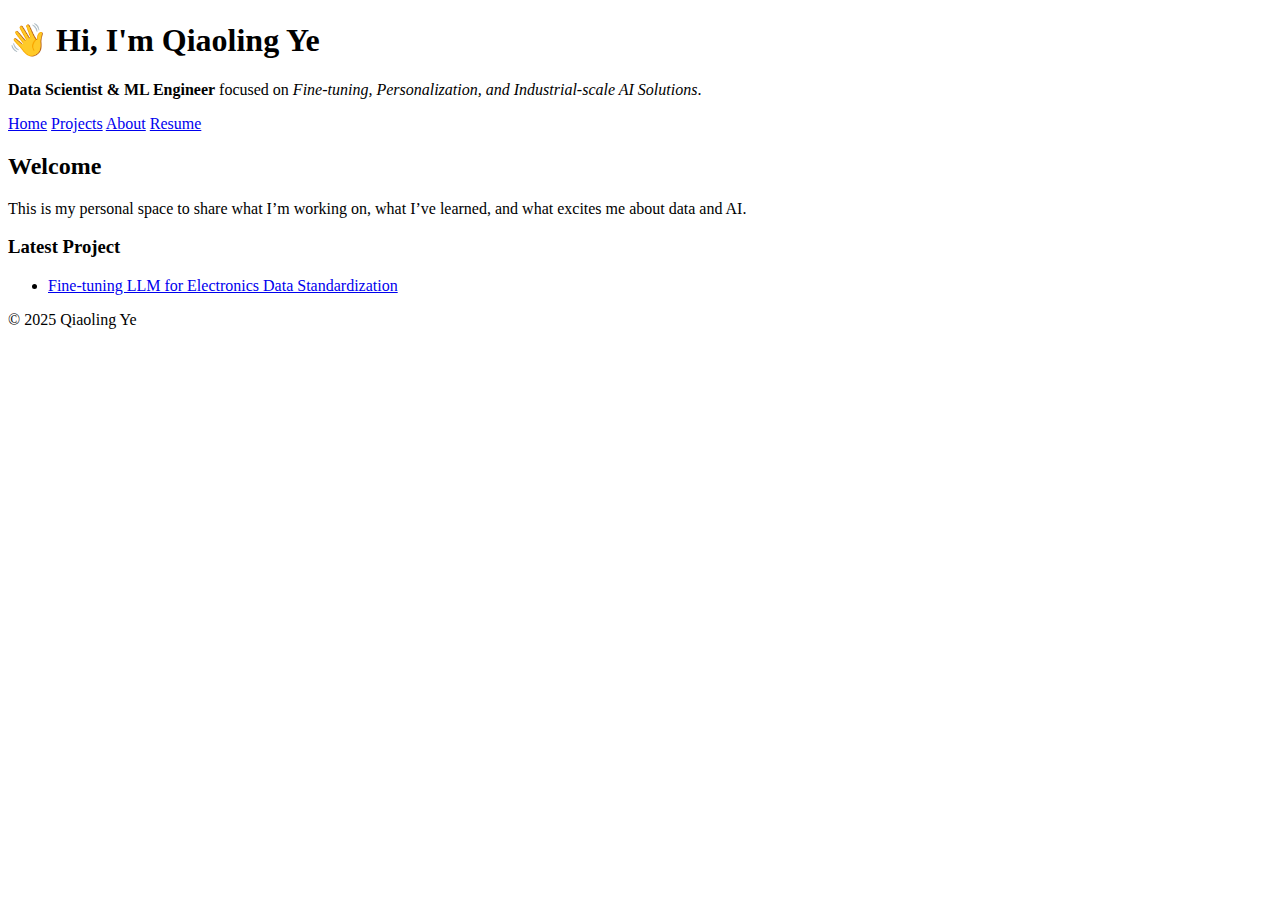
==== index.html @ c225ec63 "update style" ====
<!DOCTYPE html>
<html lang="en">
<head>
  <meta charset="UTF-8" />
  <meta name="viewport" content="width=device-width, initial-scale=1.0"/>
  <title>Qiaoling Ye - Data Scientist & ML Engineer</title>
  <link rel="stylesheet" href="assets/style.css">
  <!-- <style>
    body { font-family: sans-serif; margin: 2em; line-height: 1.6; }
    nav a { margin-right: 15px; text-decoration: none; color: #0366d6; }
  </style> -->
</head>
<body>
  <h1>👋 Hi, I'm Qiaoling Ye</h1>
  <p><strong>Data Scientist & ML Engineer</strong> focused on <em>Fine-tuning, Personalization, and Industrial-scale AI Solutions</em>.</p>

  <nav>
    <a href="index.html">Home</a>
    <a href="projects.html">Projects</a>
    <a href="about.html">About</a>
    <a href="resume_qye.pdf">Resume</a>
  </nav>

  <h2>Welcome</h2>
  <p>This is my personal space to share what I’m working on, what I’ve learned, and what excites me about data and AI.</p>

  <h3>Latest Project</h3>
  <ul>
    <li><a href="projects/fine_tune_standardize.html">Fine-tuning LLM for Electronics Data Standardization</a></li>
  </ul>

  <footer>
    <p>© 2025 Qiaoling Ye</p>
  </footer>
</body>
</html>
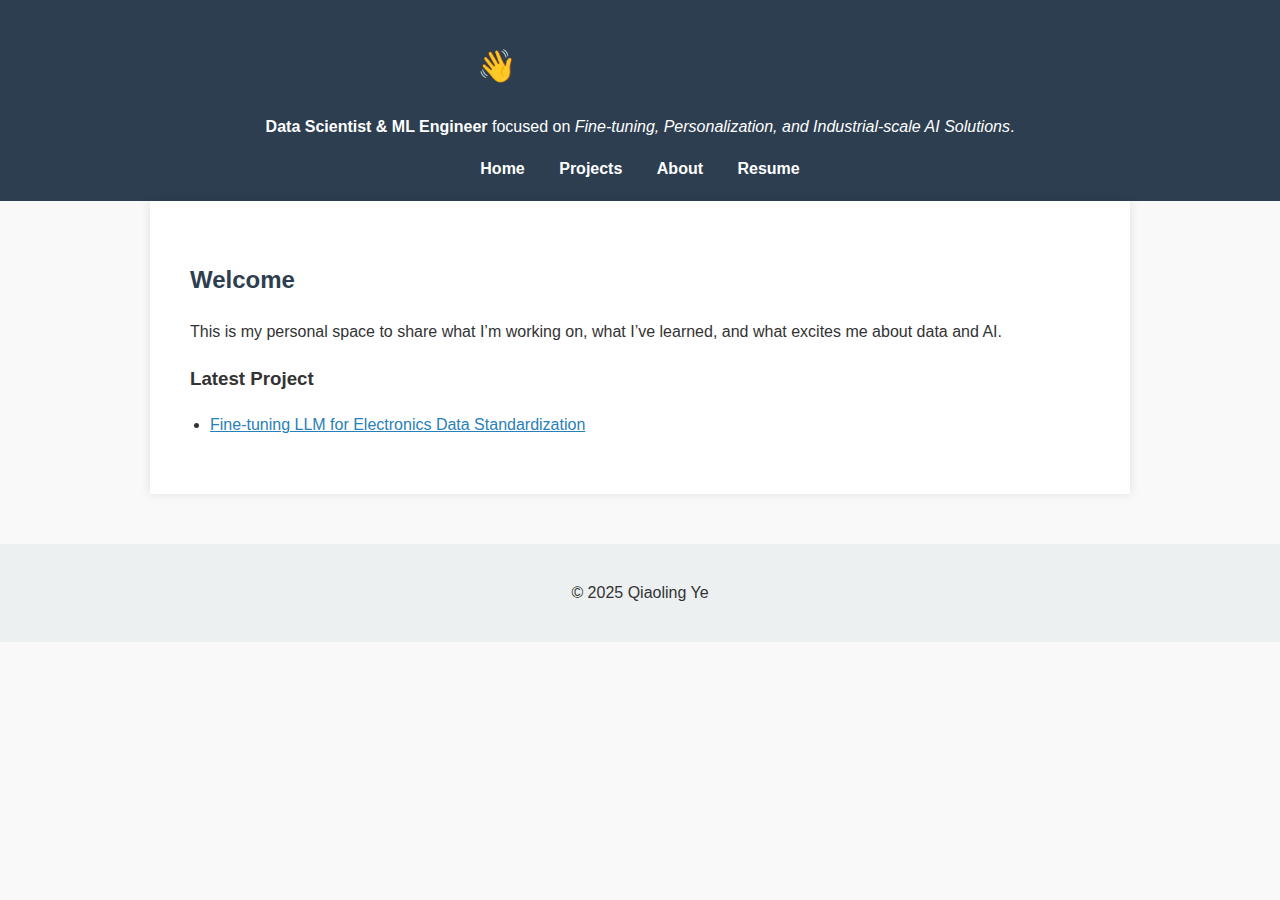
==== commit 7847cd55: "update html" ====
--- a/index.html
+++ b/index.html
@@ -4,30 +4,30 @@
   <meta charset="UTF-8" />
   <meta name="viewport" content="width=device-width, initial-scale=1.0"/>
   <title>Qiaoling Ye - Data Scientist & ML Engineer</title>
-  <link rel="stylesheet" href="assets/style.css">
-  <!-- <style>
-    body { font-family: sans-serif; margin: 2em; line-height: 1.6; }
-    nav a { margin-right: 15px; text-decoration: none; color: #0366d6; }
-  </style> -->
+  <link rel="stylesheet" href="style.css">
 </head>
+
 <body>
-  <h1>👋 Hi, I'm Qiaoling Ye</h1>
-  <p><strong>Data Scientist & ML Engineer</strong> focused on <em>Fine-tuning, Personalization, and Industrial-scale AI Solutions</em>.</p>
+  <header>
+    <h1>👋 Hi, I'm Qiaoling Ye</h1>
+    <p><strong>Data Scientist & ML Engineer</strong> focused on <em>Fine-tuning, Personalization, and Industrial-scale AI Solutions</em>.</p>
+    <nav>
+      <a href="index.html">Home</a>
+      <a href="projects.html">Projects</a>
+      <a href="about.html">About</a>
+      <a href="resume_qye.pdf">Resume</a>
+    </nav>
+  </header>
 
-  <nav>
-    <a href="index.html">Home</a>
-    <a href="projects.html">Projects</a>
-    <a href="about.html">About</a>
-    <a href="resume_qye.pdf">Resume</a>
-  </nav>
+  <main>
+    <h2>Welcome</h2>
+    <p>This is my personal space to share what I’m working on, what I’ve learned, and what excites me about data and AI.</p>
 
-  <h2>Welcome</h2>
-  <p>This is my personal space to share what I’m working on, what I’ve learned, and what excites me about data and AI.</p>
-
-  <h3>Latest Project</h3>
-  <ul>
-    <li><a href="projects/fine_tune_standardize.html">Fine-tuning LLM for Electronics Data Standardization</a></li>
-  </ul>
+    <h3>Latest Project</h3>
+    <ul>
+      <li><a href="projects/fine_tune_standardize.html">Fine-tuning LLM for Electronics Data Standardization</a></li>
+    </ul>
+  </main>
 
   <footer>
     <p>© 2025 Qiaoling Ye</p>
--- a/style.css
+++ b/style.css
@@ -0,0 +1,55 @@
+/* style.css */
+
+body {
+    font-family: 'Segoe UI', Tahoma, Geneva, Verdana, sans-serif;
+    line-height: 1.6;
+    margin: 0;
+    padding: 0;
+    background-color: #f9f9f9;
+    color: #333;
+}
+
+header {
+    background-color: #2c3e50;
+    color: white;
+    padding: 20px 0;
+    text-align: center;
+}
+
+nav a {
+    color: white;
+    margin: 0 15px;
+    text-decoration: none;
+    font-weight: bold;
+}
+
+nav a:hover {
+    text-decoration: underline;
+}
+
+main {
+    padding: 40px;
+    max-width: 900px;
+    margin: auto;
+    background-color: white;
+    box-shadow: 0 0 10px rgba(0,0,0,0.1);
+}
+
+h1, h2 {
+    color: #2c3e50;
+}
+
+ul {
+    padding-left: 20px;
+}
+
+a {
+    color: #2980b9;
+}
+
+footer {
+    text-align: center;
+    padding: 20px;
+    background-color: #ecf0f1;
+    margin-top: 50px;
+}
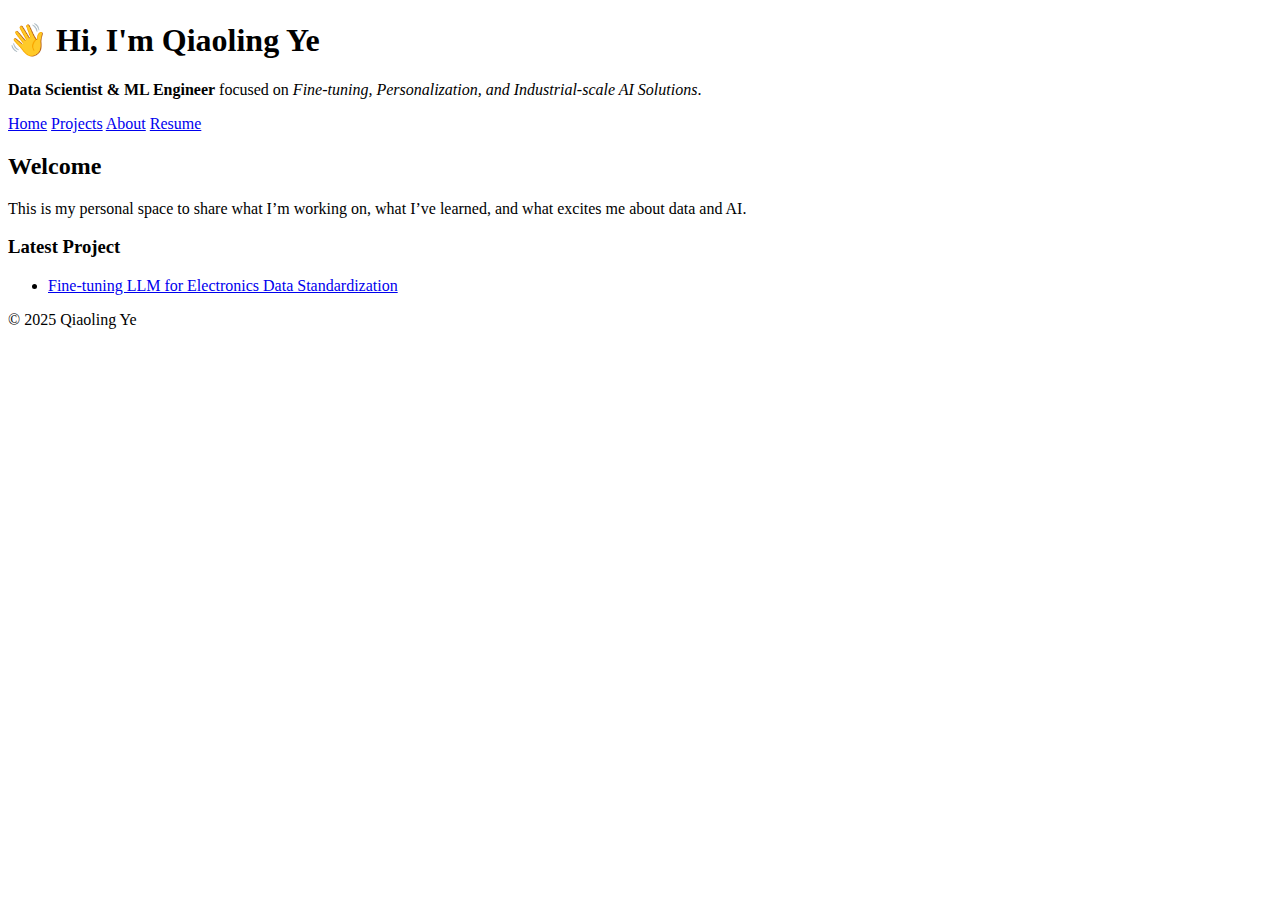
==== commit 0b5dad95: "un-style" ====
--- a/index.html
+++ b/index.html
@@ -4,7 +4,7 @@
   <meta charset="UTF-8" />
   <meta name="viewport" content="width=device-width, initial-scale=1.0"/>
   <title>Qiaoling Ye - Data Scientist & ML Engineer</title>
-  <link rel="stylesheet" href="style.css">
+  <!-- <link rel="stylesheet" href="style.css"> -->
 </head>
 
 <body>
--- a/style.css
+++ b/style.css
@@ -1,55 +1,73 @@
-/* style.css */
-
+/* General layout */
 body {
-    font-family: 'Segoe UI', Tahoma, Geneva, Verdana, sans-serif;
+    font-family: "Helvetica Neue", Arial, sans-serif;
     line-height: 1.6;
-    margin: 0;
-    padding: 0;
-    background-color: #f9f9f9;
+    margin: 2em;
+    background-color:#fdfdfd;
     color: #333;
-}
-
-header {
-    background-color: #2c3e50;
-    color: white;
-    padding: 20px 0;
-    text-align: center;
-}
-
-nav a {
-    color: white;
-    margin: 0 15px;
+  }
+  
+  /* Headings */
+  h1, h2, h3 {
+    color: #2c3e50;
+  }
+  
+  h1 {
+    font-size: 2em;
+    margin-bottom: 0.5em;
+  }
+  
+  h2 {
+    font-size: 1.5em;
+    margin-top: 1.5em;
+  }
+  
+  /* Navigation */
+  nav {
+    margin-bottom: 2em;
+  }
+  
+  nav a {
+    margin-right: 15px;
     text-decoration: none;
+    color: #0366d6;
     font-weight: bold;
-}
-
-nav a:hover {
+  }
+  
+  nav a:hover {
     text-decoration: underline;
-}
-
-main {
-    padding: 40px;
-    max-width: 900px;
-    margin: auto;
-    background-color: white;
-    box-shadow: 0 0 10px rgba(0,0,0,0.1);
-}
-
-h1, h2 {
-    color: #2c3e50;
-}
-
-ul {
-    padding-left: 20px;
-}
-
-a {
-    color: #2980b9;
-}
-
-footer {
-    text-align: center;
-    padding: 20px;
-    background-color: #ecf0f1;
-    margin-top: 50px;
-}
+  }
+  
+  /* Links */
+  a {
+    color: #0366d6;
+  }
+  
+  a:hover {
+    color: #0056b3;
+  }
+  
+  /* Lists */
+  ul {
+    padding-left: 1.2em;
+  }
+  
+  ul li {
+    margin-bottom: 0.5em;
+  }
+  
+  /* Code blocks */
+  code {
+    font-family: "Courier New", Courier, monospace;
+    background-color: #f5f5f5;
+    padding: 2px 6px;
+    border-radius: 4px;
+  }
+  
+  /* Footer */
+  footer {
+    margin-top: 3em;
+    font-size: 0.9em;
+    color: #888;
+  }
+  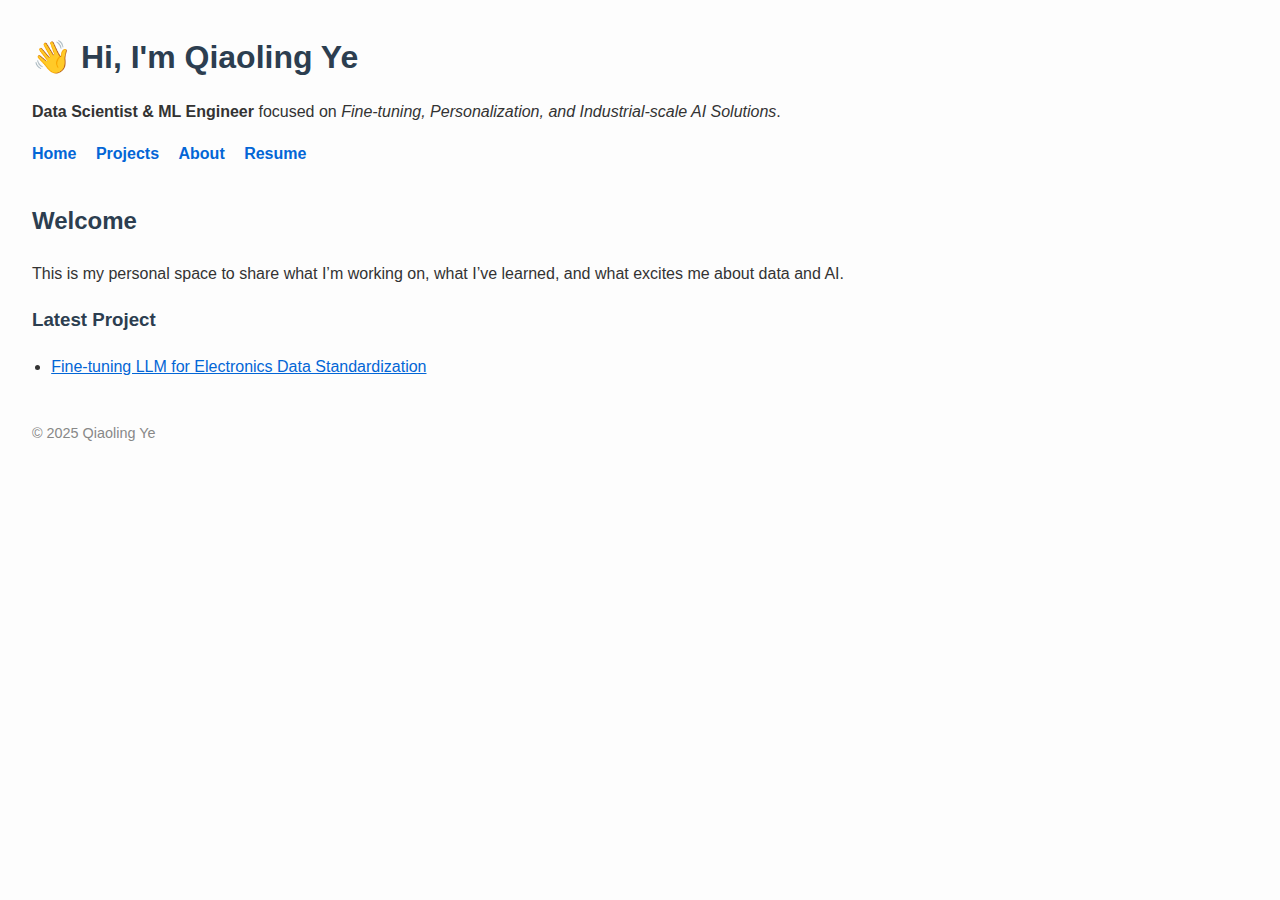
==== commit e13c971a: "test style" ====
--- a/index.html
+++ b/index.html
@@ -4,7 +4,7 @@
   <meta charset="UTF-8" />
   <meta name="viewport" content="width=device-width, initial-scale=1.0"/>
   <title>Qiaoling Ye - Data Scientist & ML Engineer</title>
-  <!-- <link rel="stylesheet" href="style.css"> -->
+  <link rel="stylesheet" href="style.css">
 </head>
 
 <body>
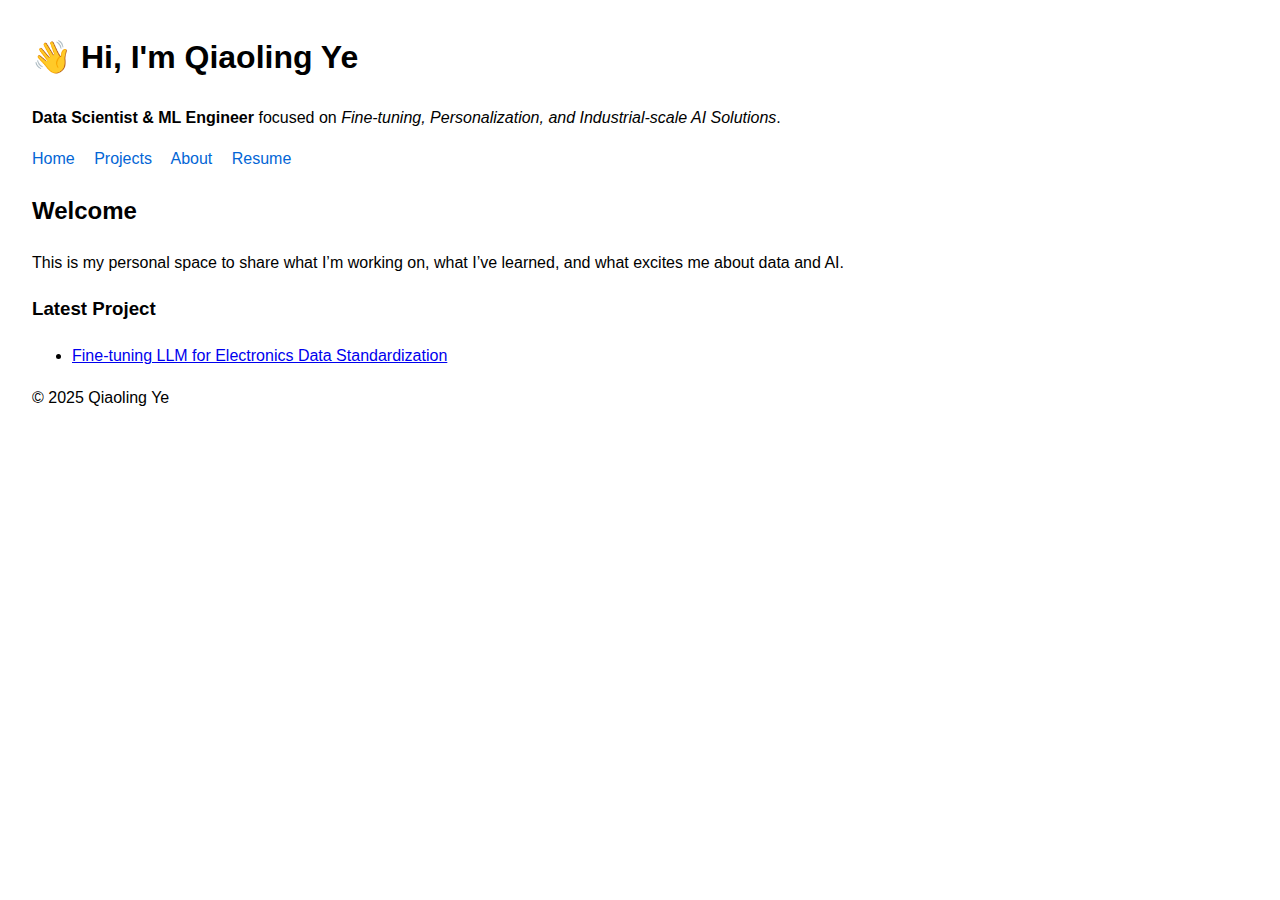
==== commit c169b4c8: "style" ====
--- a/index.html
+++ b/index.html
@@ -4,7 +4,11 @@
   <meta charset="UTF-8" />
   <meta name="viewport" content="width=device-width, initial-scale=1.0"/>
   <title>Qiaoling Ye - Data Scientist & ML Engineer</title>
-  <link rel="stylesheet" href="style.css">
+  <!-- <link rel="stylesheet" href="style.css"> -->
+  <style>
+    body { font-family: sans-serif; margin: 2em; line-height: 1.6; }
+    nav a { margin-right: 15px; text-decoration: none; color: #0366d6; }
+  </style>
 </head>
 
 <body>
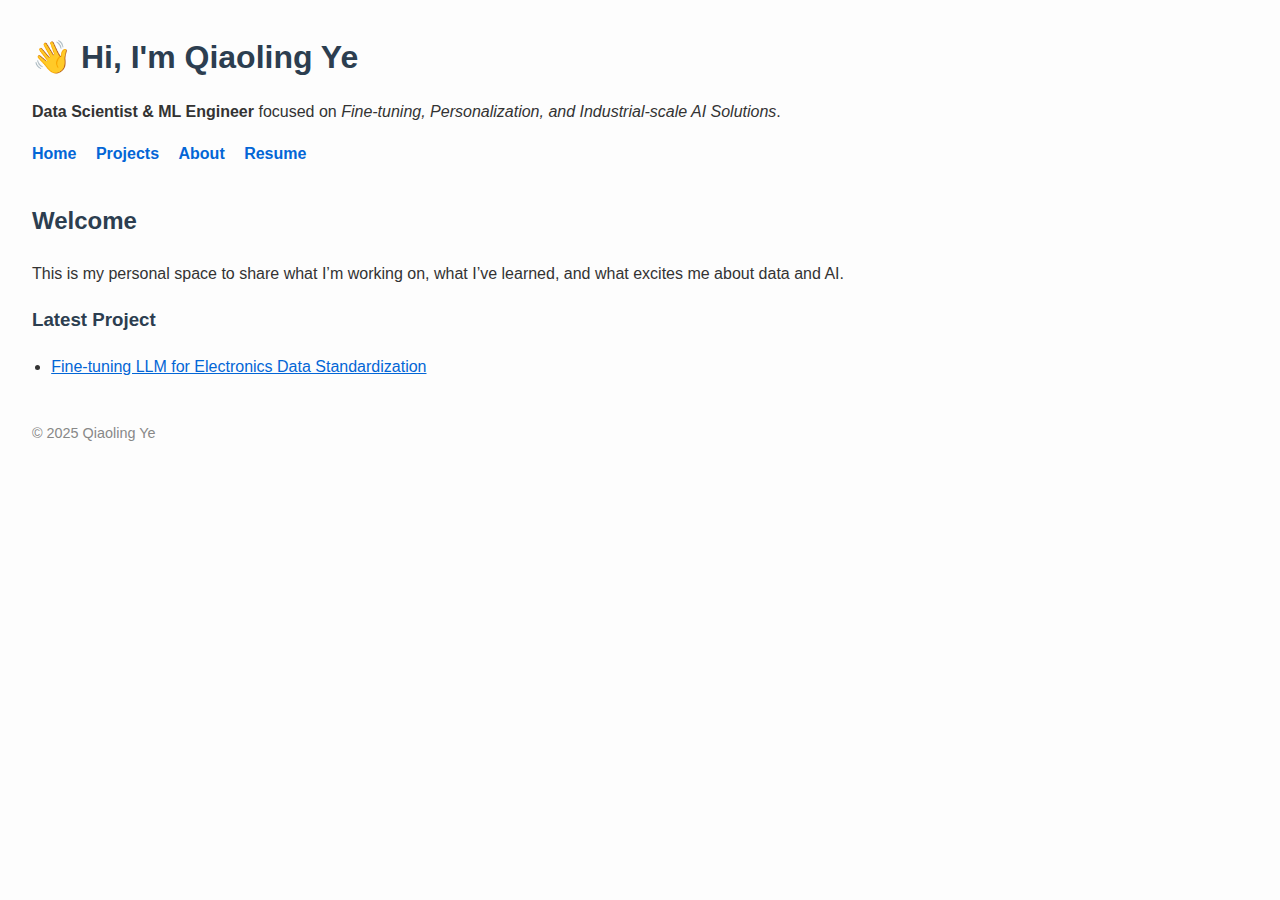
==== commit 0743972b: "style" ====
--- a/index.html
+++ b/index.html
@@ -4,11 +4,7 @@
   <meta charset="UTF-8" />
   <meta name="viewport" content="width=device-width, initial-scale=1.0"/>
   <title>Qiaoling Ye - Data Scientist & ML Engineer</title>
-  <!-- <link rel="stylesheet" href="style.css"> -->
-  <style>
-    body { font-family: sans-serif; margin: 2em; line-height: 1.6; }
-    nav a { margin-right: 15px; text-decoration: none; color: #0366d6; }
-  </style>
+  <link rel="stylesheet" href="style.css">
 </head>
 
 <body>
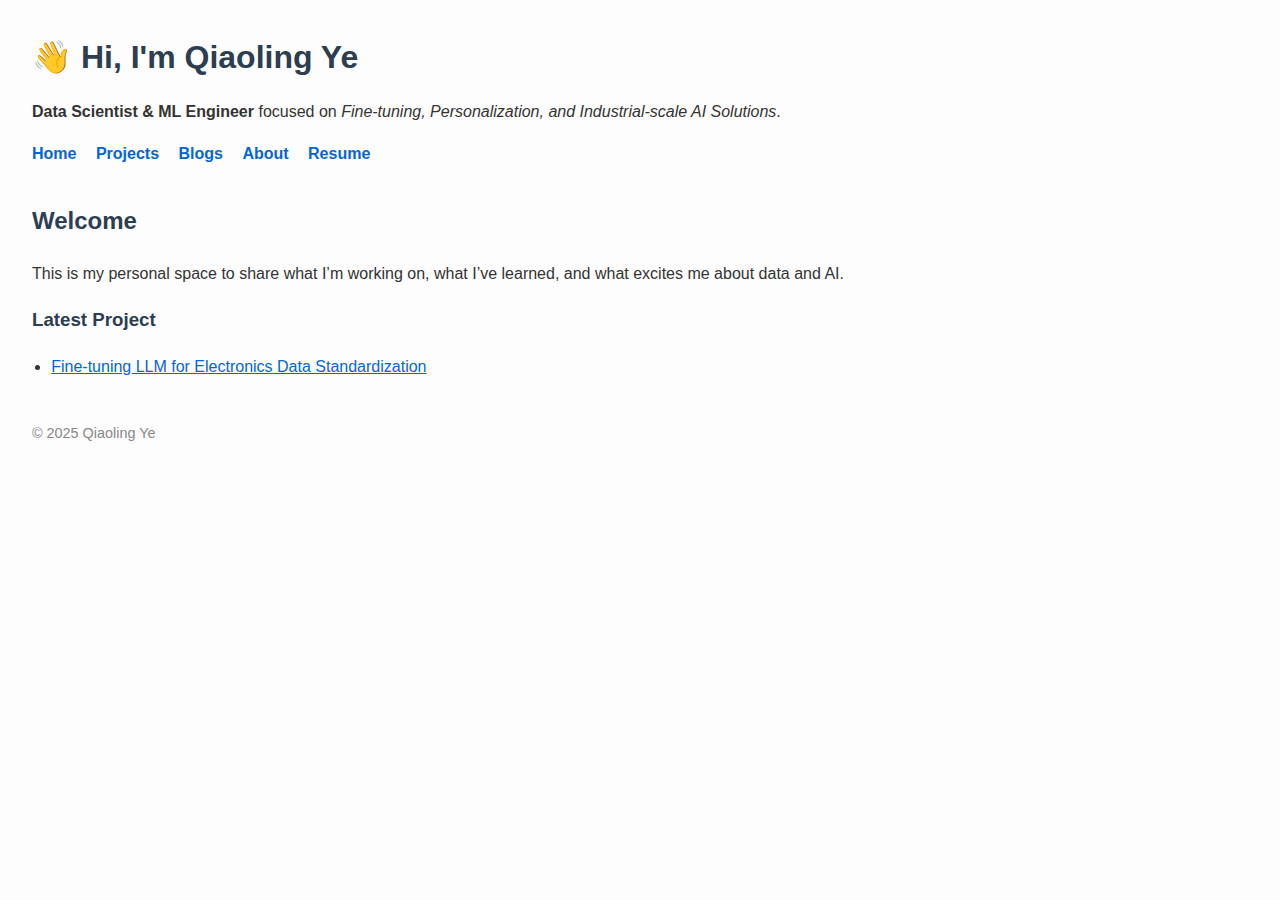
==== commit 3149479e: "add blog" ====
--- a/index.html
+++ b/index.html
@@ -14,6 +14,7 @@
     <nav>
       <a href="index.html">Home</a>
       <a href="projects.html">Projects</a>
+      <a href="blogs.html">Blogs</a>
       <a href="about.html">About</a>
       <a href="resume_qye.pdf">Resume</a>
     </nav>
